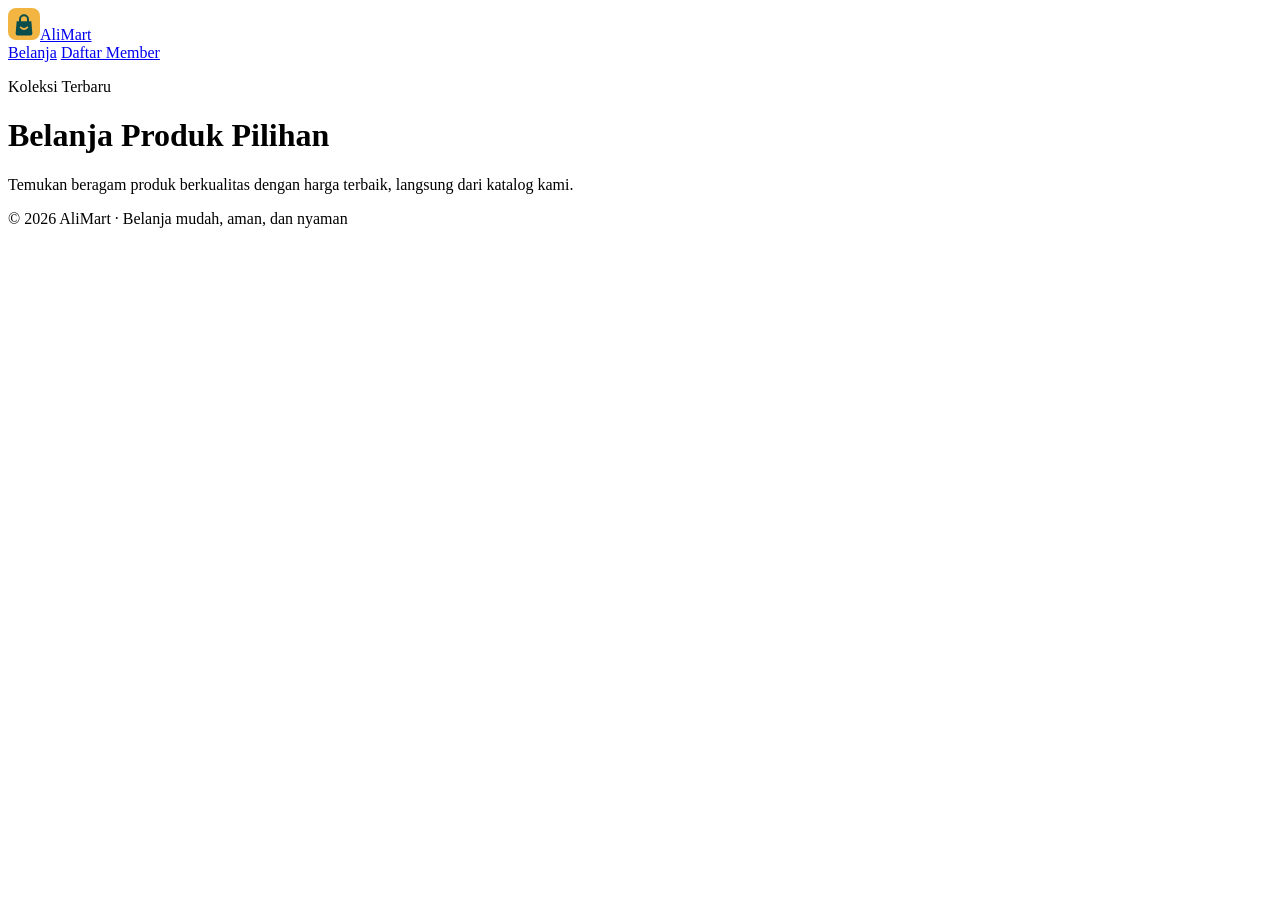
==== index.html @ 3d1ecf7b "fitur(html): membuat struktur dasar halaman utama dan navigasi" ====
<!DOCTYPE html>
<html lang="id">
<head>
  <meta charset="UTF-8">
  <meta name="viewport" content="width=device-width, initial-scale=1.0">
  <title>AliMart - Belanja Produk Pilihan</title>
  <link rel="icon" type="image/svg+xml" href="assets/favicon.svg">
  <link rel="preconnect" href="https://fonts.googleapis.com">
  <link rel="preconnect" href="https://fonts.gstatic.com" crossorigin>
  <link href="https://fonts.googleapis.com/css2?family=Inter:wght@400;500;600;700&display=swap" rel="stylesheet">
  <link rel="stylesheet" href="css/style.css">
</head>
<body>

  <nav class="nav">
    <a class="brand" href="index.html"><svg class="brand-logo" viewBox="0 0 48 48" width="32" height="32" aria-hidden="true"><rect width="48" height="48" rx="12" fill="#F2B541"/><path d="M18 20V17a6 6 0 0 1 12 0V20" fill="none" stroke="#094d4d" stroke-width="3" stroke-linecap="round"/><path d="M13 20H35L36.5 38a3 3 0 0 1-3 3.2H14.5a3 3 0 0 1-3-3.2Z" fill="#094d4d"/><path d="M19 29q5 5 10 0" fill="none" stroke="#F2B541" stroke-width="2.6" stroke-linecap="round"/></svg><span>AliMart</span></a>
    <div class="nav-links">
      <a href="index.html" aria-current="page">Belanja</a>
      <a href="form.html">Daftar Member</a>
    </div>
  </nav>

  <header class="hero">
    <p class="eyebrow">Koleksi Terbaru</p>
    <h1>Belanja Produk Pilihan</h1>
    <p class="lead">Temukan beragam produk berkualitas dengan harga terbaik, langsung dari katalog kami.</p>
  </header>

  <footer class="footer">
    &copy; 2026 AliMart &middot; Belanja mudah, aman, dan nyaman
  </footer>

</body>
</html>
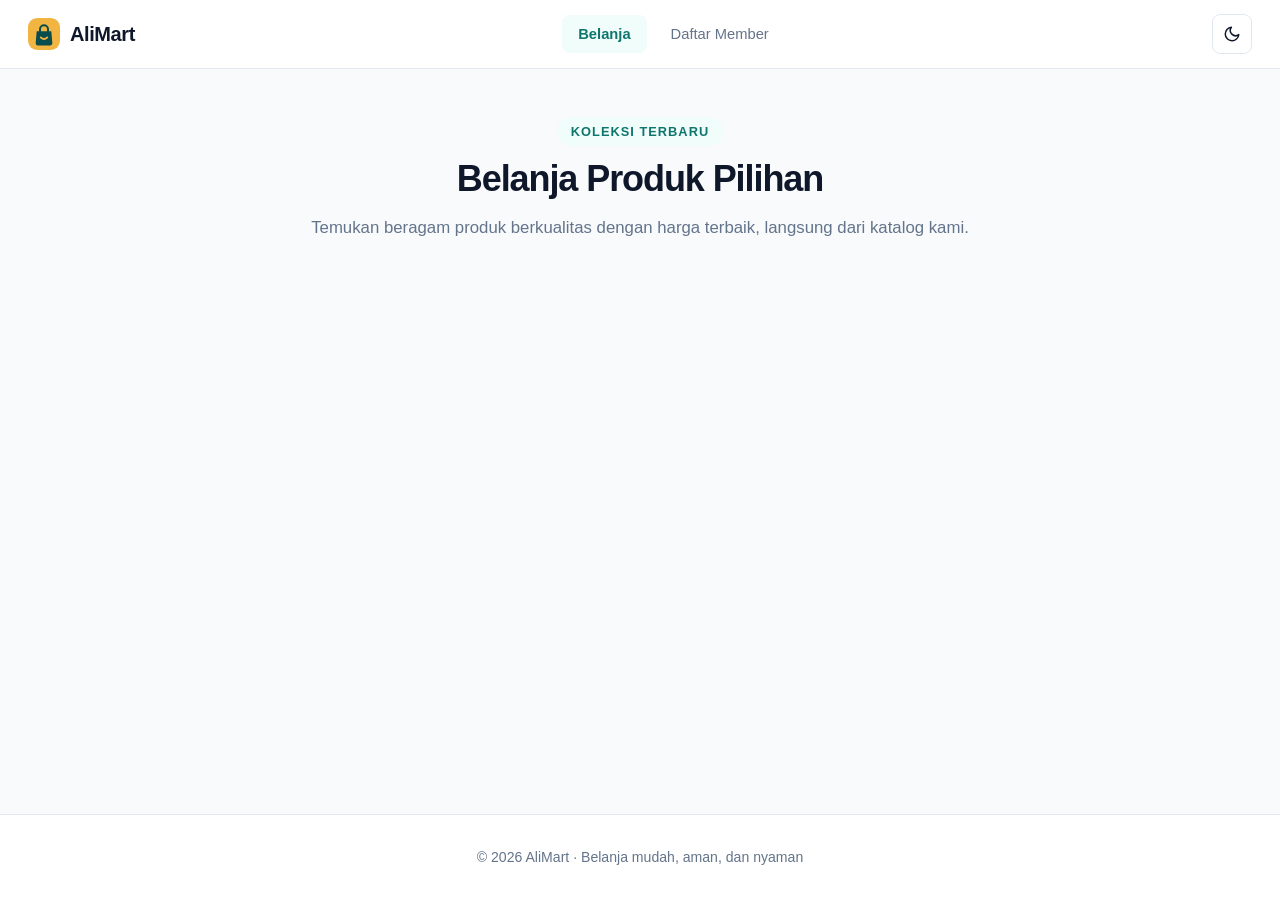
==== commit 8a5858af: "fitur(tema): mengimplementasikan toggle mode gelap dan terang dengan localStorage" ====
--- a/index.html
+++ b/index.html
@@ -4,6 +4,7 @@
   <meta charset="UTF-8">
   <meta name="viewport" content="width=device-width, initial-scale=1.0">
   <title>AliMart - Belanja Produk Pilihan</title>
+  <script>try{var t=localStorage.getItem("theme");if(t)document.documentElement.setAttribute("data-theme",t)}catch(e){}</script>
   <link rel="icon" type="image/svg+xml" href="assets/favicon.svg">
   <link rel="preconnect" href="https://fonts.googleapis.com">
   <link rel="preconnect" href="https://fonts.gstatic.com" crossorigin>
@@ -18,6 +19,10 @@
       <a href="index.html" aria-current="page">Belanja</a>
       <a href="form.html">Daftar Member</a>
     </div>
+    <button type="button" class="theme-toggle" id="themeToggle" aria-label="Ganti mode tampilan" title="Ganti mode tampilan">
+      <svg class="icon-moon" viewBox="0 0 24 24" width="18" height="18" fill="none" stroke="currentColor" stroke-width="2" stroke-linecap="round" stroke-linejoin="round" aria-hidden="true"><path d="M21 12.8A9 9 0 1 1 11.2 3a7 7 0 0 0 9.8 9.8z"/></svg>
+      <svg class="icon-sun" viewBox="0 0 24 24" width="18" height="18" fill="none" stroke="currentColor" stroke-width="2" stroke-linecap="round" stroke-linejoin="round" aria-hidden="true"><circle cx="12" cy="12" r="4"/><path d="M12 2v2M12 20v2M4.9 4.9l1.4 1.4M17.7 17.7l1.4 1.4M2 12h2M20 12h2M4.9 19.1l1.4-1.4M17.7 6.3l1.4-1.4"/></svg>
+    </button>
   </nav>
 
   <header class="hero">
@@ -30,5 +35,6 @@
     &copy; 2026 AliMart &middot; Belanja mudah, aman, dan nyaman
   </footer>
 
+  <script src="js/theme.js"></script>
 </body>
 </html>
--- a/css/style.css
+++ b/css/style.css
@@ -0,0 +1,260 @@
+/* ==========================================================================
+   AliMart - Global Stylesheet (style.css)
+   ========================================================================== */
+
+/* --- Design Tokens & Variables --- */
+:root {
+  --font: 'Inter', -apple-system, BlinkMacSystemFont, 'Segoe UI', Roboto, Helvetica, Arial, sans-serif;
+  
+  /* Color Palette - Light Mode */
+  --bg: #f8fafc;
+  --surface: #ffffff;
+  --surface-2: #f1f5f9;
+  --line: #e2e8f0;
+  --ink: #0f172a;
+  --muted: #64748b;
+
+  --accent: #0f766e;
+  --accent-dark: #0d5f58;
+  --accent-light: #f0fdfa;
+  --on-accent: #ffffff;
+  --ring: rgba(15, 118, 110, 0.25);
+
+  --brand-gold: #f59e0b;
+  --brand-teal: #094d4d;
+
+  --ok: #10b981;
+  --ok-bg: #ecfdf5;
+  --ok-line: #a7f3d0;
+
+  --danger: #ef4444;
+  --danger-bg: #fef2f2;
+  --danger-line: #fecaca;
+
+  --radius: 14px;
+  --radius-sm: 8px;
+  --radius-pill: 9999px;
+
+  --shadow-sm: 0 1px 3px rgba(15, 23, 42, 0.06);
+  --shadow: 0 4px 16px -2px rgba(15, 23, 42, 0.08), 0 2px 6px -1px rgba(15, 23, 42, 0.04);
+  --shadow-lg: 0 14px 28px -4px rgba(15, 23, 42, 0.12), 0 6px 12px -2px rgba(15, 23, 42, 0.05);
+
+  --ease: cubic-bezier(0.4, 0, 0.2, 1);
+}
+
+/* Color Palette - Dark Mode */
+[data-theme="dark"] {
+  --bg: #0b1120;
+  --surface: #131c31;
+  --surface-2: #1e293b;
+  --line: #22324e;
+  --ink: #f8fafc;
+  --muted: #94a3b8;
+
+  --accent: #14b8a6;
+  --accent-dark: #0d9488;
+  --accent-light: rgba(20, 184, 166, 0.14);
+  --on-accent: #042f2e;
+  --ring: rgba(20, 184, 166, 0.35);
+
+  --ok: #34d399;
+  --ok-bg: #062b1e;
+  --ok-line: #065f46;
+
+  --danger: #f87171;
+  --danger-bg: #321316;
+  --danger-line: #7f1d1d;
+
+  --shadow-sm: 0 1px 3px rgba(0, 0, 0, 0.4);
+  --shadow: 0 4px 16px -2px rgba(0, 0, 0, 0.45), 0 2px 6px -1px rgba(0, 0, 0, 0.25);
+  --shadow-lg: 0 14px 28px -4px rgba(0, 0, 0, 0.55), 0 6px 12px -2px rgba(0, 0, 0, 0.35);
+}
+
+/* --- Base & Reset --- */
+*, *::before, *::after {
+  box-sizing: border-box;
+}
+
+html {
+  color-scheme: light dark;
+  scroll-behavior: smooth;
+}
+
+body {
+  margin: 0;
+  min-height: 100vh;
+  display: flex;
+  flex-direction: column;
+  font-family: var(--font);
+  background: var(--bg);
+  color: var(--ink);
+  line-height: 1.5;
+  -webkit-font-smoothing: antialiased;
+  -moz-osx-font-smoothing: grayscale;
+  transition: background 0.3s var(--ease), color 0.3s var(--ease);
+}
+
+[hidden] {
+  display: none !important;
+}
+
+/* --- Hero Header --- */
+.hero {
+  text-align: center;
+  padding: 48px 24px 32px;
+  max-width: 720px;
+  margin: 0 auto;
+}
+
+.eyebrow {
+  display: inline-block;
+  margin: 0 0 10px;
+  font-size: 0.8rem;
+  font-weight: 700;
+  text-transform: uppercase;
+  letter-spacing: 0.08em;
+  color: var(--accent);
+  background: var(--accent-light);
+  padding: 5px 14px;
+  border-radius: var(--radius-pill);
+}
+
+.hero h1 {
+  margin: 0 0 14px;
+  font-size: 2.25rem;
+  font-weight: 700;
+  letter-spacing: -0.03em;
+  color: var(--ink);
+  line-height: 1.25;
+}
+
+.lead {
+  margin: 0 auto;
+  font-size: 1.05rem;
+  color: var(--muted);
+  line-height: 1.6;
+}
+
+/* --- Footer --- */
+.footer {
+  margin-top: auto;
+  padding: 32px 24px;
+  text-align: center;
+  font-size: 0.88rem;
+  color: var(--muted);
+  border-top: 1px solid var(--line);
+  background: var(--surface);
+  transition: background 0.3s var(--ease), border-color 0.3s var(--ease);
+}
+
+/* --- Navigation Bar --- */
+.nav {
+  position: sticky;
+  top: 0;
+  z-index: 100;
+  display: flex;
+  align-items: center;
+  justify-content: space-between;
+  gap: 16px;
+  padding: 14px 28px;
+  background: color-mix(in srgb, var(--surface) 88%, transparent);
+  backdrop-filter: blur(14px);
+  -webkit-backdrop-filter: blur(14px);
+  border-bottom: 1px solid var(--line);
+  transition: background 0.3s var(--ease), border-color 0.3s var(--ease);
+}
+
+.brand {
+  display: inline-flex;
+  align-items: center;
+  gap: 10px;
+  text-decoration: none;
+  color: var(--ink);
+  font-weight: 700;
+  font-size: 1.25rem;
+  letter-spacing: -0.02em;
+  transition: opacity 0.2s var(--ease);
+}
+
+.brand:hover {
+  opacity: 0.88;
+}
+
+.brand-logo {
+  border-radius: 9px;
+  flex-shrink: 0;
+}
+
+.nav-links {
+  display: flex;
+  align-items: center;
+  gap: 8px;
+}
+
+.nav-links a {
+  display: inline-flex;
+  align-items: center;
+  padding: 8px 16px;
+  border-radius: var(--radius-sm);
+  text-decoration: none;
+  font-size: 0.92rem;
+  font-weight: 500;
+  color: var(--muted);
+  transition: all 0.2s var(--ease);
+}
+
+.nav-links a:hover {
+  color: var(--ink);
+  background: var(--surface-2);
+}
+
+.nav-links a[aria-current="page"] {
+  color: var(--accent);
+  background: var(--accent-light);
+  font-weight: 600;
+}
+
+.theme-toggle {
+  display: inline-flex;
+  align-items: center;
+  justify-content: center;
+  width: 40px;
+  height: 40px;
+  border-radius: var(--radius-sm);
+  border: 1px solid var(--line);
+  background: var(--surface);
+  color: var(--ink);
+  cursor: pointer;
+  transition: background 0.2s var(--ease), border-color 0.2s var(--ease), transform 0.15s var(--ease), color 0.2s var(--ease);
+}
+
+.theme-toggle:hover {
+  background: var(--surface-2);
+  border-color: color-mix(in srgb, var(--accent) 40%, var(--line));
+  transform: translateY(-1px);
+}
+
+.theme-toggle:active {
+  transform: translateY(1px);
+}
+
+.theme-toggle:focus-visible {
+  outline: 3px solid var(--ring);
+  outline-offset: 2px;
+}
+
+/* Light mode icon display */
+.theme-toggle .icon-moon {
+  display: block;
+}
+.theme-toggle .icon-sun {
+  display: none;
+}
+
+/* Dark mode icon display */
+[data-theme="dark"] .theme-toggle .icon-moon {
+  display: none;
+}
+[data-theme="dark"] .theme-toggle .icon-sun {
+  display: block;
+}
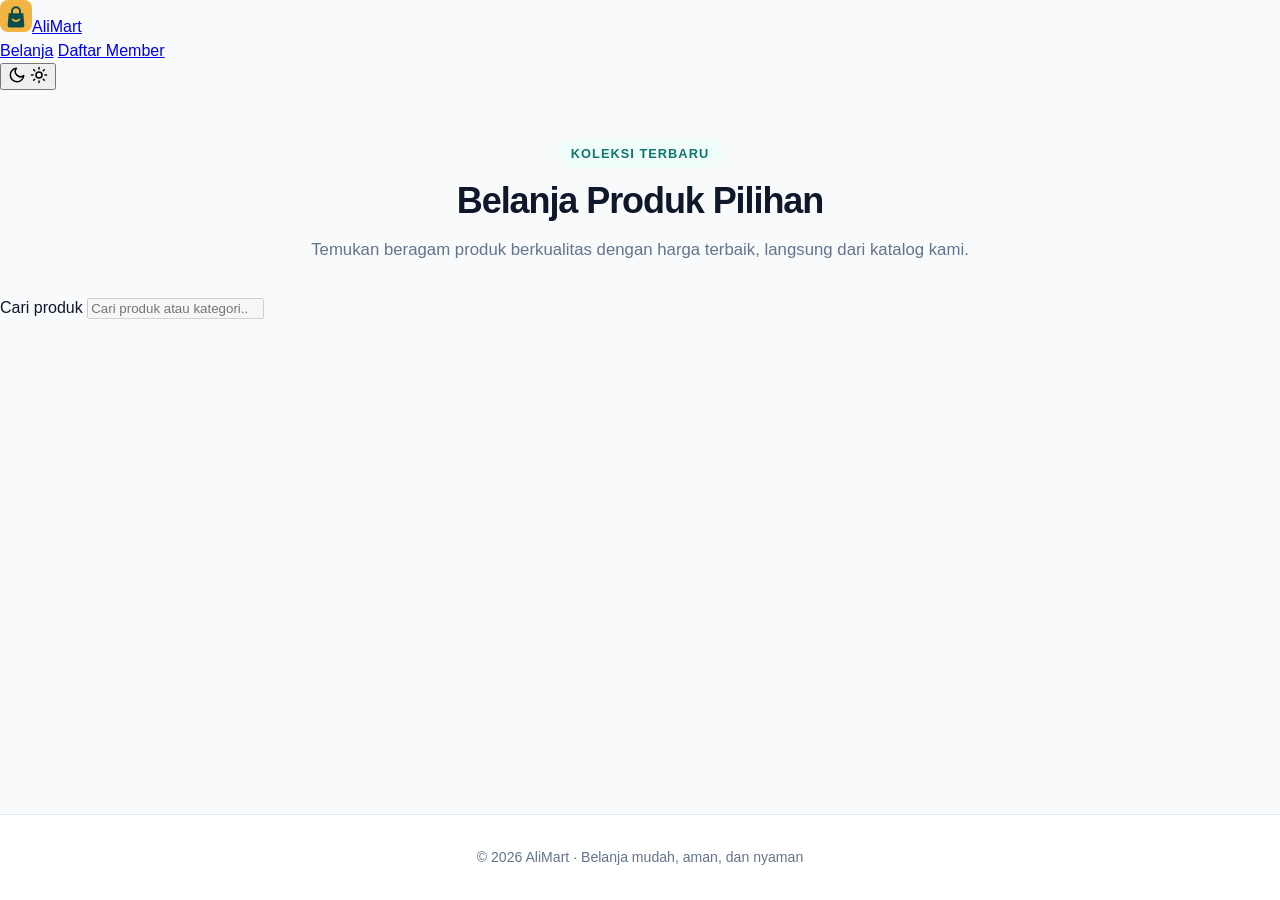
==== commit 06fca86f: "fitur(api): menambahkan integrasi fetch data produk dari API DummyJSON" ====
--- a/index.html
+++ b/index.html
@@ -31,10 +31,21 @@
     <p class="lead">Temukan beragam produk berkualitas dengan harga terbaik, langsung dari katalog kami.</p>
   </header>
 
+  <section class="toolbar">
+    <label for="searchInput" class="sr-only">Cari produk</label>
+    <input type="search" id="searchInput" placeholder="Cari produk atau kategori..." disabled>
+    <span id="resultCount" class="count" aria-live="polite"></span>
+  </section>
+
+  <main>
+    <div id="productGrid" class="grid"></div>
+  </main>
+
   <footer class="footer">
     &copy; 2026 AliMart &middot; Belanja mudah, aman, dan nyaman
   </footer>
 
   <script src="js/theme.js"></script>
+  <script src="js/product.js"></script>
 </body>
 </html>
--- a/css/style.css
+++ b/css/style.css
@@ -146,115 +146,3 @@
   background: var(--surface);
   transition: background 0.3s var(--ease), border-color 0.3s var(--ease);
 }
-
-/* --- Navigation Bar --- */
-.nav {
-  position: sticky;
-  top: 0;
-  z-index: 100;
-  display: flex;
-  align-items: center;
-  justify-content: space-between;
-  gap: 16px;
-  padding: 14px 28px;
-  background: color-mix(in srgb, var(--surface) 88%, transparent);
-  backdrop-filter: blur(14px);
-  -webkit-backdrop-filter: blur(14px);
-  border-bottom: 1px solid var(--line);
-  transition: background 0.3s var(--ease), border-color 0.3s var(--ease);
-}
-
-.brand {
-  display: inline-flex;
-  align-items: center;
-  gap: 10px;
-  text-decoration: none;
-  color: var(--ink);
-  font-weight: 700;
-  font-size: 1.25rem;
-  letter-spacing: -0.02em;
-  transition: opacity 0.2s var(--ease);
-}
-
-.brand:hover {
-  opacity: 0.88;
-}
-
-.brand-logo {
-  border-radius: 9px;
-  flex-shrink: 0;
-}
-
-.nav-links {
-  display: flex;
-  align-items: center;
-  gap: 8px;
-}
-
-.nav-links a {
-  display: inline-flex;
-  align-items: center;
-  padding: 8px 16px;
-  border-radius: var(--radius-sm);
-  text-decoration: none;
-  font-size: 0.92rem;
-  font-weight: 500;
-  color: var(--muted);
-  transition: all 0.2s var(--ease);
-}
-
-.nav-links a:hover {
-  color: var(--ink);
-  background: var(--surface-2);
-}
-
-.nav-links a[aria-current="page"] {
-  color: var(--accent);
-  background: var(--accent-light);
-  font-weight: 600;
-}
-
-.theme-toggle {
-  display: inline-flex;
-  align-items: center;
-  justify-content: center;
-  width: 40px;
-  height: 40px;
-  border-radius: var(--radius-sm);
-  border: 1px solid var(--line);
-  background: var(--surface);
-  color: var(--ink);
-  cursor: pointer;
-  transition: background 0.2s var(--ease), border-color 0.2s var(--ease), transform 0.15s var(--ease), color 0.2s var(--ease);
-}
-
-.theme-toggle:hover {
-  background: var(--surface-2);
-  border-color: color-mix(in srgb, var(--accent) 40%, var(--line));
-  transform: translateY(-1px);
-}
-
-.theme-toggle:active {
-  transform: translateY(1px);
-}
-
-.theme-toggle:focus-visible {
-  outline: 3px solid var(--ring);
-  outline-offset: 2px;
-}
-
-/* Light mode icon display */
-.theme-toggle .icon-moon {
-  display: block;
-}
-.theme-toggle .icon-sun {
-  display: none;
-}
-
-/* Dark mode icon display */
-[data-theme="dark"] .theme-toggle .icon-moon {
-  display: none;
-}
-[data-theme="dark"] .theme-toggle .icon-sun {
-  display: block;
-}
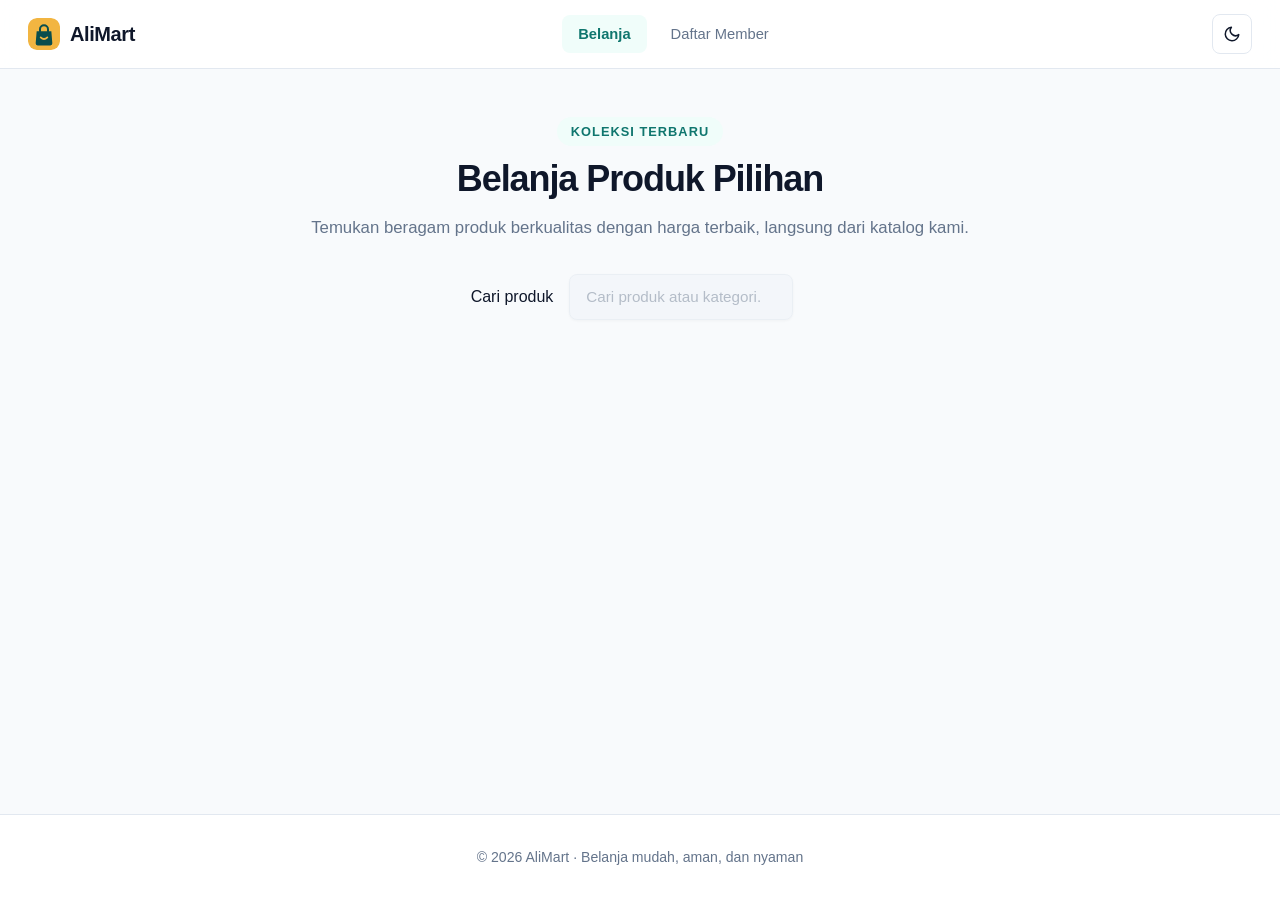
==== commit b5b1e637: "tata-letak(katalog): menambahkan kontainer grid produk dan toolbar pencarian" ====
--- a/index.html
+++ b/index.html
@@ -46,6 +46,5 @@
   </footer>
 
   <script src="js/theme.js"></script>
-  <script src="js/product.js"></script>
 </body>
 </html>
--- a/css/style.css
+++ b/css/style.css
@@ -146,3 +146,179 @@
   background: var(--surface);
   transition: background 0.3s var(--ease), border-color 0.3s var(--ease);
 }
+
+/* --- Navigation Bar --- */
+.nav {
+  position: sticky;
+  top: 0;
+  z-index: 100;
+  display: flex;
+  align-items: center;
+  justify-content: space-between;
+  gap: 16px;
+  padding: 14px 28px;
+  background: color-mix(in srgb, var(--surface) 88%, transparent);
+  backdrop-filter: blur(14px);
+  -webkit-backdrop-filter: blur(14px);
+  border-bottom: 1px solid var(--line);
+  transition: background 0.3s var(--ease), border-color 0.3s var(--ease);
+}
+
+.brand {
+  display: inline-flex;
+  align-items: center;
+  gap: 10px;
+  text-decoration: none;
+  color: var(--ink);
+  font-weight: 700;
+  font-size: 1.25rem;
+  letter-spacing: -0.02em;
+  transition: opacity 0.2s var(--ease);
+}
+
+.brand:hover {
+  opacity: 0.88;
+}
+
+.brand-logo {
+  border-radius: 9px;
+  flex-shrink: 0;
+}
+
+.nav-links {
+  display: flex;
+  align-items: center;
+  gap: 8px;
+}
+
+.nav-links a {
+  display: inline-flex;
+  align-items: center;
+  padding: 8px 16px;
+  border-radius: var(--radius-sm);
+  text-decoration: none;
+  font-size: 0.92rem;
+  font-weight: 500;
+  color: var(--muted);
+  transition: all 0.2s var(--ease);
+}
+
+.nav-links a:hover {
+  color: var(--ink);
+  background: var(--surface-2);
+}
+
+.nav-links a[aria-current="page"] {
+  color: var(--accent);
+  background: var(--accent-light);
+  font-weight: 600;
+}
+
+.theme-toggle {
+  display: inline-flex;
+  align-items: center;
+  justify-content: center;
+  width: 40px;
+  height: 40px;
+  border-radius: var(--radius-sm);
+  border: 1px solid var(--line);
+  background: var(--surface);
+  color: var(--ink);
+  cursor: pointer;
+  transition: background 0.2s var(--ease), border-color 0.2s var(--ease), transform 0.15s var(--ease), color 0.2s var(--ease);
+}
+
+.theme-toggle:hover {
+  background: var(--surface-2);
+  border-color: color-mix(in srgb, var(--accent) 40%, var(--line));
+  transform: translateY(-1px);
+}
+
+.theme-toggle:active {
+  transform: translateY(1px);
+}
+
+.theme-toggle:focus-visible {
+  outline: 3px solid var(--ring);
+  outline-offset: 2px;
+}
+
+/* Light mode icon display */
+.theme-toggle .icon-moon {
+  display: block;
+}
+.theme-toggle .icon-sun {
+  display: none;
+}
+
+/* Dark mode icon display */
+[data-theme="dark"] .theme-toggle .icon-moon {
+  display: none;
+}
+[data-theme="dark"] .theme-toggle .icon-sun {
+  display: block;
+}
+
+/* --- Toolbar Section --- */
+.toolbar {
+  display: flex;
+  align-items: center;
+  justify-content: space-between;
+  gap: 16px;
+  max-width: 1200px;
+  margin: 0 auto 28px;
+  padding: 0 24px;
+}
+
+#searchInput {
+  flex: 1;
+  max-width: 440px;
+  min-height: 46px;
+  padding: 10px 16px;
+  font: inherit;
+  font-size: 0.95rem;
+  color: var(--ink);
+  background: var(--surface);
+  border: 1px solid var(--line);
+  border-radius: var(--radius-sm);
+  box-shadow: var(--shadow-sm);
+  transition: all 0.2s var(--ease);
+}
+
+#searchInput::placeholder {
+  color: var(--muted);
+  opacity: 0.75;
+}
+
+#searchInput:hover:not(:disabled) {
+  border-color: color-mix(in srgb, var(--accent) 40%, var(--line));
+}
+
+#searchInput:focus {
+  outline: none;
+  border-color: var(--accent);
+  box-shadow: 0 0 0 4px var(--ring);
+}
+
+#searchInput:disabled {
+  opacity: 0.6;
+  cursor: not-allowed;
+  background: var(--surface-2);
+}
+
+.count {
+  font-size: 0.88rem;
+  font-weight: 500;
+  color: var(--muted);
+  white-space: nowrap;
+}
+
+/* --- Product Grid --- */
+.grid {
+  display: grid;
+  grid-template-columns: repeat(auto-fill, minmax(260px, 1fr));
+  gap: 24px;
+  max-width: 1200px;
+  margin: 0 auto;
+  padding: 0 24px 64px;
+}
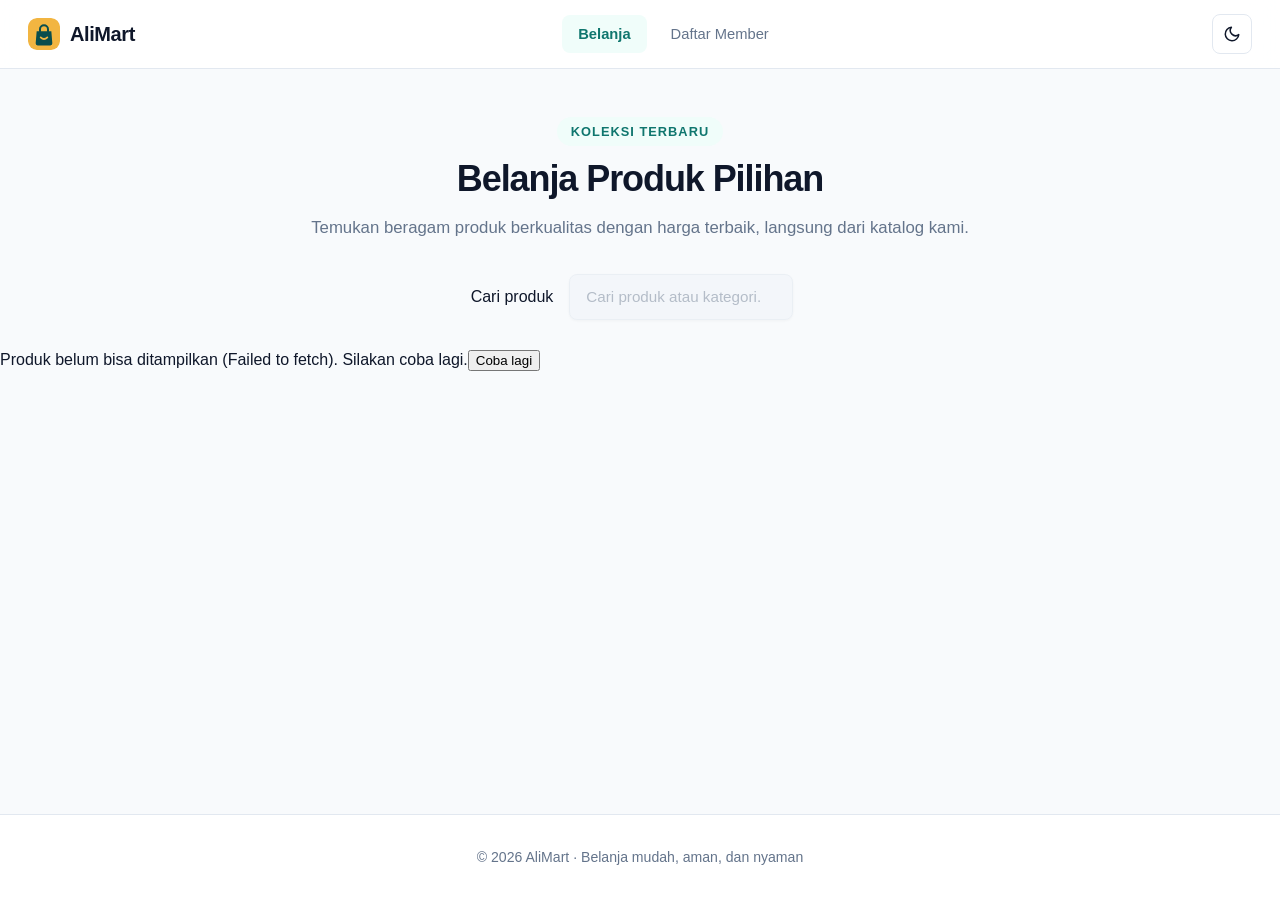
==== commit 190ab553: "fitur(pencarian): menambahkan filter pencarian produk secara real-time" ====
--- a/index.html
+++ b/index.html
@@ -38,6 +38,9 @@
   </section>
 
   <main>
+
+    <div id="status" class="status" role="status" aria-live="polite"></div>
+
     <div id="productGrid" class="grid"></div>
   </main>
 
@@ -46,5 +49,6 @@
   </footer>
 
   <script src="js/theme.js"></script>
+  <script src="js/product.js"></script>
 </body>
-</html>
+</html>
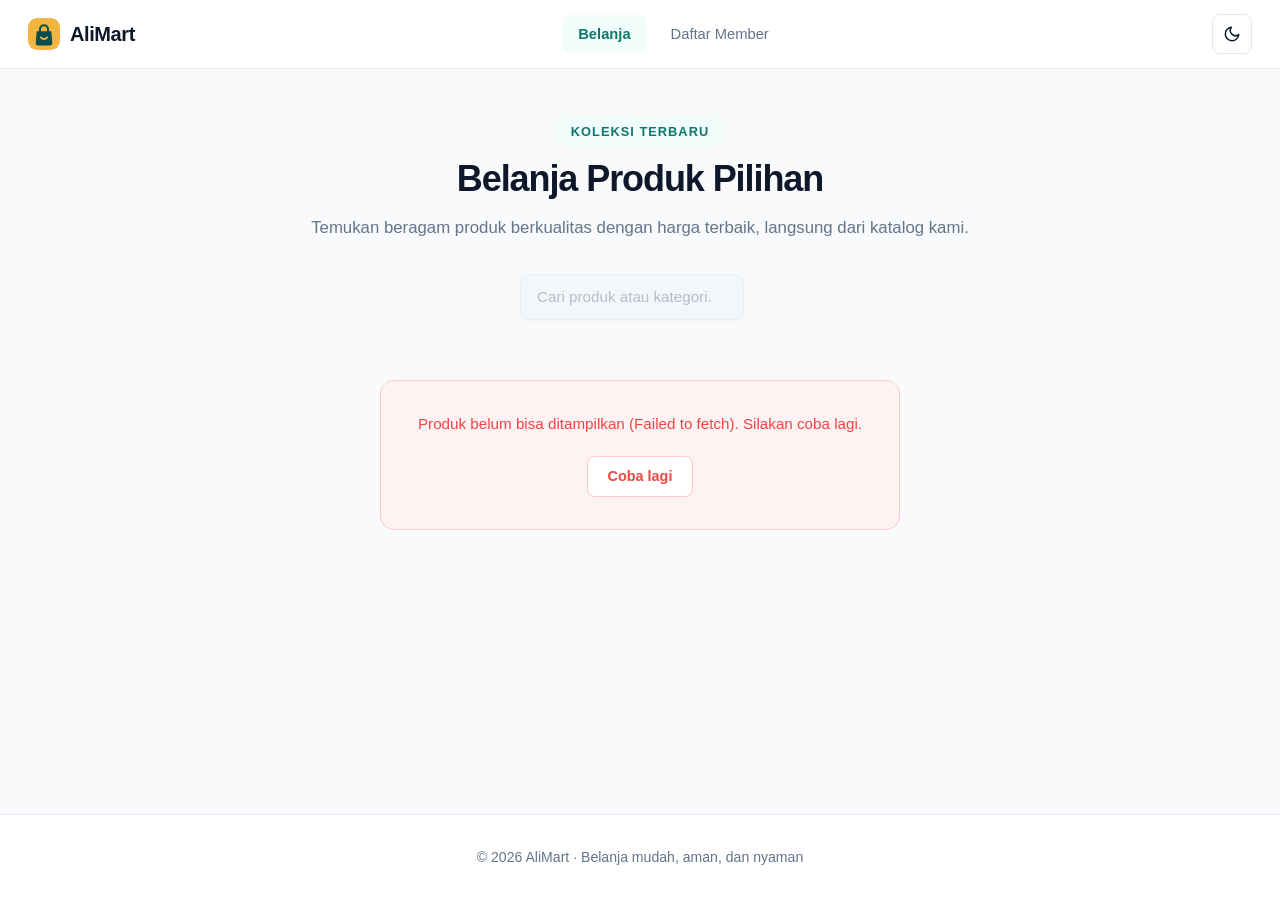
==== commit 34d79235: "fitur(katalog): menambahkan animasi spinner loading dan penanganan error pada katalog" ====
--- a/index.html
+++ b/index.html
@@ -51,4 +51,4 @@
   <script src="js/theme.js"></script>
   <script src="js/product.js"></script>
 </body>
-</html>+</html>
--- a/css/style.css
+++ b/css/style.css
@@ -322,3 +322,215 @@
   margin: 0 auto;
   padding: 0 24px 64px;
 }
+
+/* --- Product Cards --- */
+.card {
+  background: var(--surface);
+  border: 1px solid var(--line);
+  border-radius: var(--radius);
+  overflow: hidden;
+  box-shadow: var(--shadow-sm);
+  display: flex;
+  flex-direction: column;
+  transition: transform 0.25s var(--ease), box-shadow 0.25s var(--ease), border-color 0.25s var(--ease);
+  position: relative;
+}
+
+.card:hover {
+  transform: translateY(-4px);
+  box-shadow: var(--shadow-lg);
+  border-color: color-mix(in srgb, var(--accent) 35%, var(--line));
+}
+
+.thumb {
+  position: relative;
+  width: 100%;
+  aspect-ratio: 4 / 3;
+  background: var(--surface-2);
+  overflow: hidden;
+  display: flex;
+  align-items: center;
+  justify-content: center;
+}
+
+.thumb img {
+  width: 100%;
+  height: 100%;
+  object-fit: cover;
+  transition: transform 0.4s var(--ease);
+}
+
+.card:hover .thumb img {
+  transform: scale(1.05);
+}
+
+.card-body {
+  padding: 18px 20px 20px;
+  display: flex;
+  flex-direction: column;
+  flex: 1;
+}
+
+.card-category {
+  display: inline-block;
+  font-size: 0.72rem;
+  font-weight: 700;
+  text-transform: uppercase;
+  letter-spacing: 0.06em;
+  color: var(--accent);
+  margin-bottom: 6px;
+}
+
+.card-title {
+  margin: 0 0 14px;
+  font-size: 1.05rem;
+  font-weight: 600;
+  line-height: 1.35;
+  color: var(--ink);
+  display: -webkit-box;
+  -webkit-line-clamp: 2;
+  -webkit-box-orient: vertical;
+  overflow: hidden;
+}
+
+.card-price {
+  margin-top: auto;
+  font-size: 1.25rem;
+  font-weight: 700;
+  color: var(--accent);
+  letter-spacing: -0.02em;
+}
+
+/* --- Common Button Styles --- */
+.primary-btn,
+.ghost-btn {
+  min-height: 46px;
+  padding: 11px 22px;
+  border-radius: var(--radius-sm);
+  font: inherit;
+  font-weight: 600;
+  cursor: pointer;
+  transition: background 0.2s var(--ease), border-color 0.2s var(--ease),
+    transform 0.15s var(--ease), box-shadow 0.2s var(--ease);
+}
+
+.primary-btn {
+  border: 1px solid var(--accent);
+  background: var(--accent);
+  color: var(--on-accent);
+  box-shadow: 0 1px 2px rgba(15, 118, 110, 0.25);
+}
+
+.primary-btn:hover {
+  background: var(--accent-dark);
+  border-color: var(--accent-dark);
+}
+
+.primary-btn:active {
+  transform: translateY(1px);
+}
+
+.ghost-btn {
+  border: 1px solid var(--line);
+  background: var(--surface);
+  color: var(--ink);
+}
+
+.ghost-btn:hover {
+  background: var(--surface-2);
+  border-color: color-mix(in srgb, var(--accent) 30%, var(--line));
+}
+
+.primary-btn:focus-visible,
+.ghost-btn:focus-visible {
+  outline: 3px solid var(--ring);
+  outline-offset: 2px;
+}
+
+/* --- Utilities & Accessibility --- */
+.sr-only {
+  position: absolute;
+  width: 1px;
+  height: 1px;
+  padding: 0;
+  margin: -1px;
+  overflow: hidden;
+  clip: rect(0, 0, 0, 0);
+  white-space: nowrap;
+  border: 0;
+}
+
+/* --- Status & Loading --- */
+.status {
+  display: none;
+  text-align: center;
+  margin: 32px auto;
+  padding: 32px 24px;
+  max-width: 520px;
+  border-radius: var(--radius);
+}
+
+.status.visible {
+  display: flex;
+  flex-direction: column;
+  align-items: center;
+  justify-content: center;
+  gap: 14px;
+  color: var(--muted);
+  font-size: 0.95rem;
+  animation: rise 0.3s var(--ease);
+}
+
+.status.visible.error {
+  background: var(--danger-bg);
+  border: 1px solid var(--danger-line);
+  color: var(--danger);
+  font-weight: 500;
+}
+
+.spinner {
+  width: 38px;
+  height: 38px;
+  border: 3px solid var(--line);
+  border-top-color: var(--accent);
+  border-radius: 50%;
+  animation: spin 0.8s linear infinite;
+}
+
+.retry-btn {
+  margin-top: 6px;
+  padding: 9px 20px;
+  font: inherit;
+  font-size: 0.9rem;
+  font-weight: 600;
+  color: var(--danger);
+  background: var(--surface);
+  border: 1px solid var(--danger-line);
+  border-radius: var(--radius-sm);
+  cursor: pointer;
+  transition: all 0.2s var(--ease);
+}
+
+.retry-btn:hover {
+  background: var(--danger);
+  color: #ffffff;
+  border-color: var(--danger);
+}
+
+/* --- Keyframe Animations --- */
+@keyframes spin {
+  to {
+    transform: rotate(360deg);
+  }
+}
+
+@keyframes rise {
+  from {
+    opacity: 0;
+    transform: translateY(8px);
+  }
+  to {
+    opacity: 1;
+    transform: translateY(0);
+  }
+}
